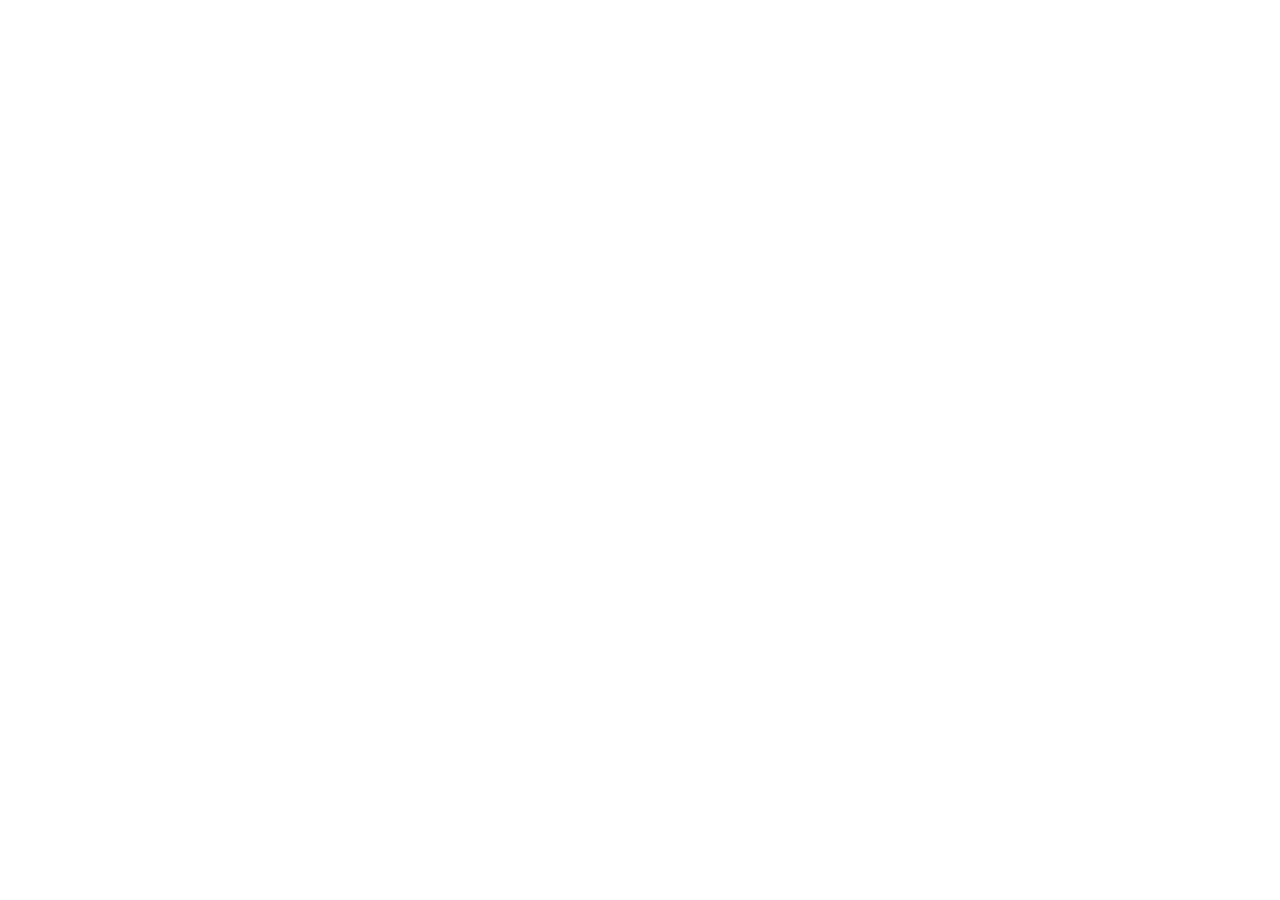
==== index.html @ 29944f05 "feat: initialize e-commerce platform project Set up project structure including React frontend,  Vit" ====
<!doctype html>
<html lang="en">
  <head>
    <meta charset="UTF-8" />
    <meta name="viewport" content="width=device-width, initial-scale=1.0" />
    <title>My Google AI Studio App</title>
  </head>
  <body>
    <div id="root"></div>
    <script type="module" src="/src/main.tsx"></script>
  </body>
</html>
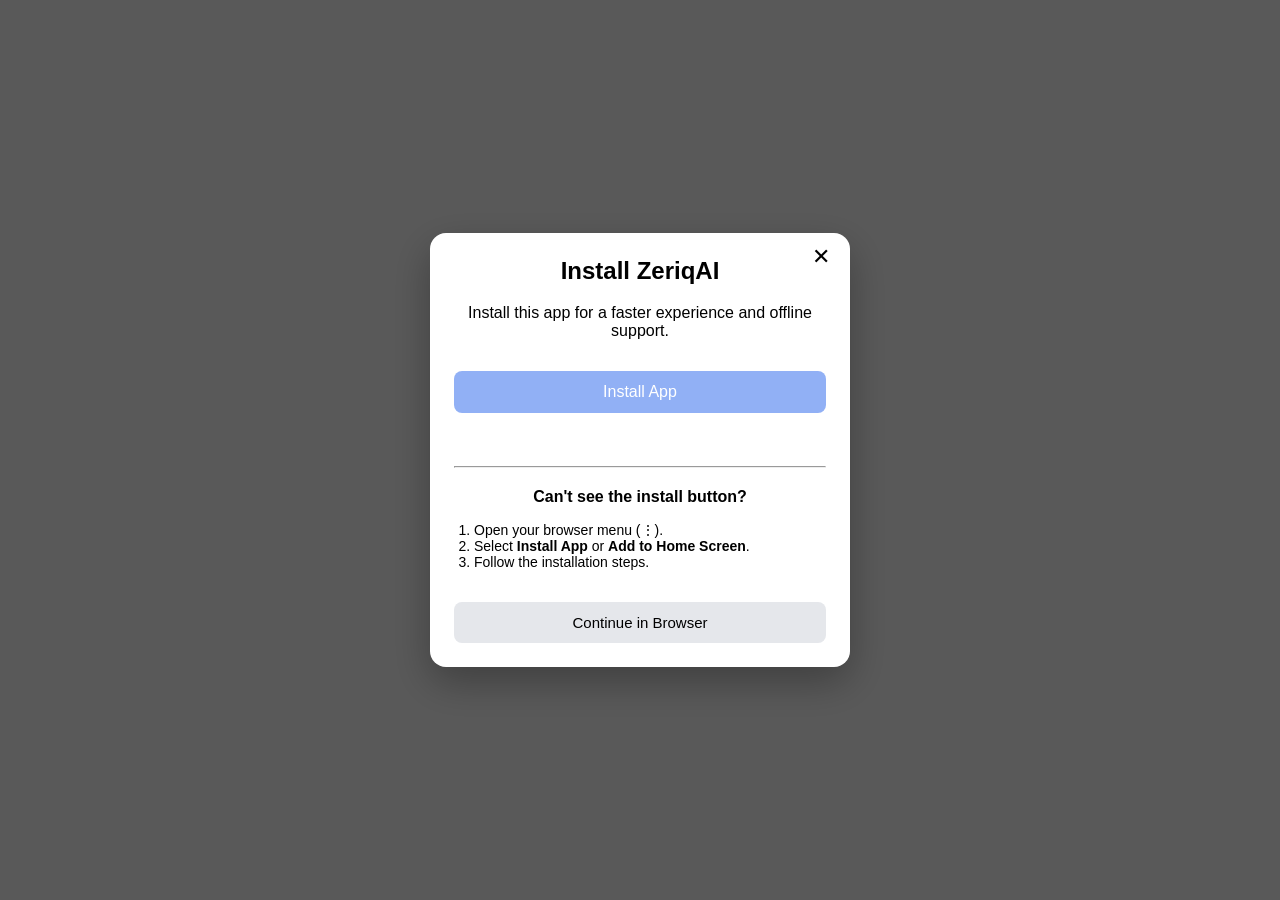
==== commit a05ff99c: "Update index.html" ====
--- a/index.html
+++ b/index.html
@@ -1,13 +1,275 @@
 <!doctype html>
 <html lang="en">
-  <head>
-    <meta charset="UTF-8" />
-    <meta name="viewport" content="width=device-width, initial-scale=1.0" />
-    <title>My Google AI Studio App</title>
-  </head>
-  <body>
-    <div id="root"></div>
-    <script type="module" src="/src/main.tsx"></script>
-  </body>
+<head>
+  <meta charset="UTF-8" />
+  <meta name="viewport" content="width=device-width, initial-scale=1.0" />
+  <link rel="manifest" href="/manifest.json" />
+
+  <title>My Google AI Studio App</title>
+
+  <style>
+    * {
+      box-sizing: border-box;
+      font-family: Arial, Helvetica, sans-serif;
+    }
+
+    #install-overlay {
+      position: fixed;
+      inset: 0;
+      background: rgba(0, 0, 0, 0.65);
+      display: none;
+      justify-content: center;
+      align-items: center;
+      z-index: 9999;
+    }
+
+    .install-card {
+      width: 90%;
+      max-width: 420px;
+      background: #fff;
+      border-radius: 16px;
+      padding: 24px;
+      text-align: center;
+      position: relative;
+      box-shadow: 0 15px 40px rgba(0, 0, 0, .3);
+    }
+
+    .close-btn {
+      position: absolute;
+      top: 10px;
+      right: 14px;
+      border: none;
+      background: transparent;
+      font-size: 22px;
+      cursor: pointer;
+    }
+
+    h2 {
+      margin-top: 0;
+    }
+
+    .install-btn {
+      width: 100%;
+      padding: 12px;
+      margin-top: 15px;
+      border: none;
+      border-radius: 8px;
+      background: #2563eb;
+      color: white;
+      font-size: 16px;
+      cursor: pointer;
+    }
+
+    .install-btn:disabled {
+      opacity: .5;
+      cursor: not-allowed;
+    }
+
+    .continue-btn {
+      width: 100%;
+      padding: 12px;
+      margin-top: 18px;
+      border: none;
+      border-radius: 8px;
+      background: #e5e7eb;
+      cursor: pointer;
+      font-size: 15px;
+    }
+
+    ol {
+      text-align: left;
+      font-size: 14px;
+      padding-left: 20px;
+    }
+
+    #install-overlay-status {
+      color: #666;
+      margin-top: 15px;
+      min-height: 18px;
+      font-size: 14px;
+    }
+
+    hr {
+      margin: 20px 0;
+    }
+  </style>
+</head>
+
+<body>
+
+  <div id="root"></div>
+
+  <!-- Install Overlay -->
+  <div id="install-overlay">
+    <div class="install-card">
+
+      <button
+        id="btn-install-dismiss"
+        class="close-btn">
+        ✕
+      </button>
+
+      <h2>Install ZeriqAI</h2>
+
+      <p>
+        Install this app for a faster experience and offline support.
+      </p>
+
+      <button
+        id="btn-install-app"
+        class="install-btn"
+        disabled>
+        Install App
+      </button>
+
+      <div id="install-overlay-status"></div>
+
+      <hr>
+
+      <p><b>Can't see the install button?</b></p>
+
+      <ol>
+        <li>Open your browser menu (⋮).</li>
+        <li>Select <b>Install App</b> or <b>Add to Home Screen</b>.</li>
+        <li>Follow the installation steps.</li>
+      </ol>
+
+      <button
+        id="btn-continue-browser"
+        class="continue-btn">
+        Continue in Browser
+      </button>
+
+    </div>
+  </div>
+
+  <!-- Register Service Worker -->
+  <script>
+    if ("serviceWorker" in navigator) {
+      window.addEventListener("load", () => {
+        navigator.serviceWorker
+          .register("/sw.js")
+          .then((reg) =>
+            console.log("ZeriqAI Service Worker Registered:", reg.scope)
+          )
+          .catch((err) =>
+            console.error("Service Worker Registration Failed:", err)
+          );
+      });
+    }
+  </script>
+
+  <!-- PWA Install Logic -->
+  <script>
+    (() => {
+
+      const overlay = document.getElementById("install-overlay");
+      const installBtn = document.getElementById("btn-install-app");
+      const statusEl = document.getElementById("install-overlay-status");
+      const dismissBtn = document.getElementById("btn-install-dismiss");
+      const continueBtn = document.getElementById("btn-continue-browser");
+
+      const DISMISS_KEY = "zeriqai-install-dismissed";
+
+      let deferredPrompt = null;
+
+      function isStandalone() {
+        return (
+          window.matchMedia("(display-mode: standalone)").matches ||
+          window.navigator.standalone === true
+        );
+      }
+
+      function showOverlay() {
+        overlay.style.display = "flex";
+      }
+
+      function hideOverlay() {
+        overlay.style.display = "none";
+      }
+
+      if (
+        !isStandalone() &&
+        sessionStorage.getItem(DISMISS_KEY) !== "1"
+      ) {
+        showOverlay();
+      }
+
+      window.addEventListener("beforeinstallprompt", (e) => {
+
+        e.preventDefault();
+
+        deferredPrompt = e;
+
+        installBtn.disabled = false;
+
+        console.log("Install Prompt Ready");
+
+      });
+
+      installBtn.addEventListener("click", async () => {
+
+        if (!deferredPrompt) {
+
+          statusEl.innerHTML =
+            "One-tap install isn't available.<br>Please use your browser menu and choose <b>Install App</b>.";
+
+          return;
+        }
+
+        installBtn.disabled = true;
+
+        deferredPrompt.prompt();
+
+        const { outcome } = await deferredPrompt.userChoice;
+
+        console.log("Install Result:", outcome);
+
+        if (outcome === "accepted") {
+
+          statusEl.textContent = "Installation successful.";
+
+        } else {
+
+          statusEl.textContent = "Installation cancelled.";
+
+          installBtn.disabled = false;
+        }
+
+        deferredPrompt = null;
+
+      });
+
+      window.addEventListener("appinstalled", () => {
+
+        console.log("PWA Installed");
+
+        hideOverlay();
+
+        deferredPrompt = null;
+
+      });
+
+      dismissBtn.addEventListener("click", () => {
+
+        sessionStorage.setItem(DISMISS_KEY, "1");
+
+        hideOverlay();
+
+      });
+
+      continueBtn.addEventListener("click", () => {
+
+        sessionStorage.setItem(DISMISS_KEY, "1");
+
+        hideOverlay();
+
+      });
+
+    })();
+  </script>
+
+  <script type="module" src="/src/main.tsx"></script>
+
+</body>
 </html>
-
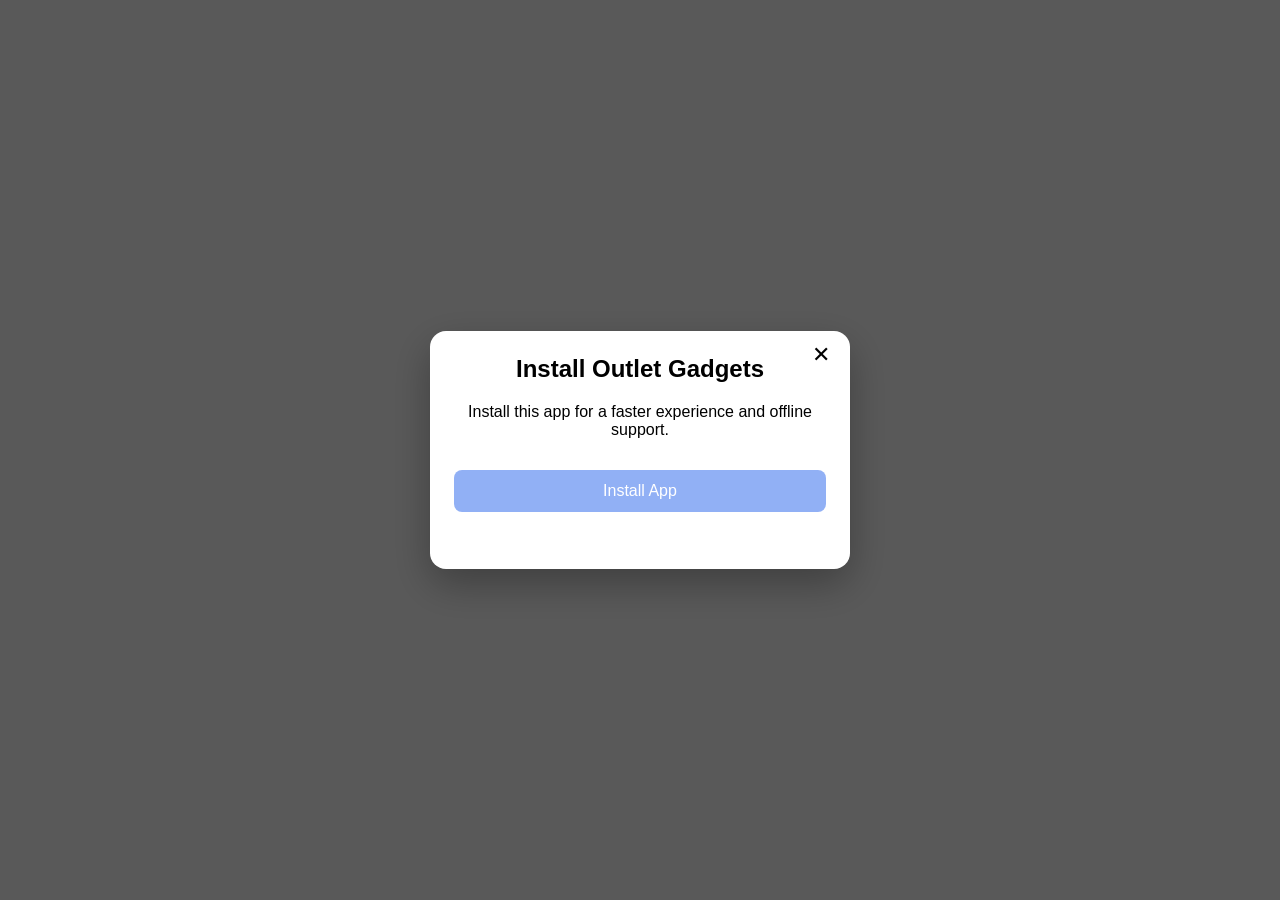
==== commit 5fb63a3d: "Update index.html" ====
--- a/index.html
+++ b/index.html
@@ -109,7 +109,7 @@
         ✕
       </button>
 
-      <h2>Install ZeriqAI</h2>
+      <h2>Install Outlet Gadgets</h2>
 
       <p>
         Install this app for a faster experience and offline support.
@@ -123,22 +123,6 @@
       </button>
 
       <div id="install-overlay-status"></div>
-
-      <hr>
-
-      <p><b>Can't see the install button?</b></p>
-
-      <ol>
-        <li>Open your browser menu (⋮).</li>
-        <li>Select <b>Install App</b> or <b>Add to Home Screen</b>.</li>
-        <li>Follow the installation steps.</li>
-      </ol>
-
-      <button
-        id="btn-continue-browser"
-        class="continue-btn">
-        Continue in Browser
-      </button>
 
     </div>
   </div>
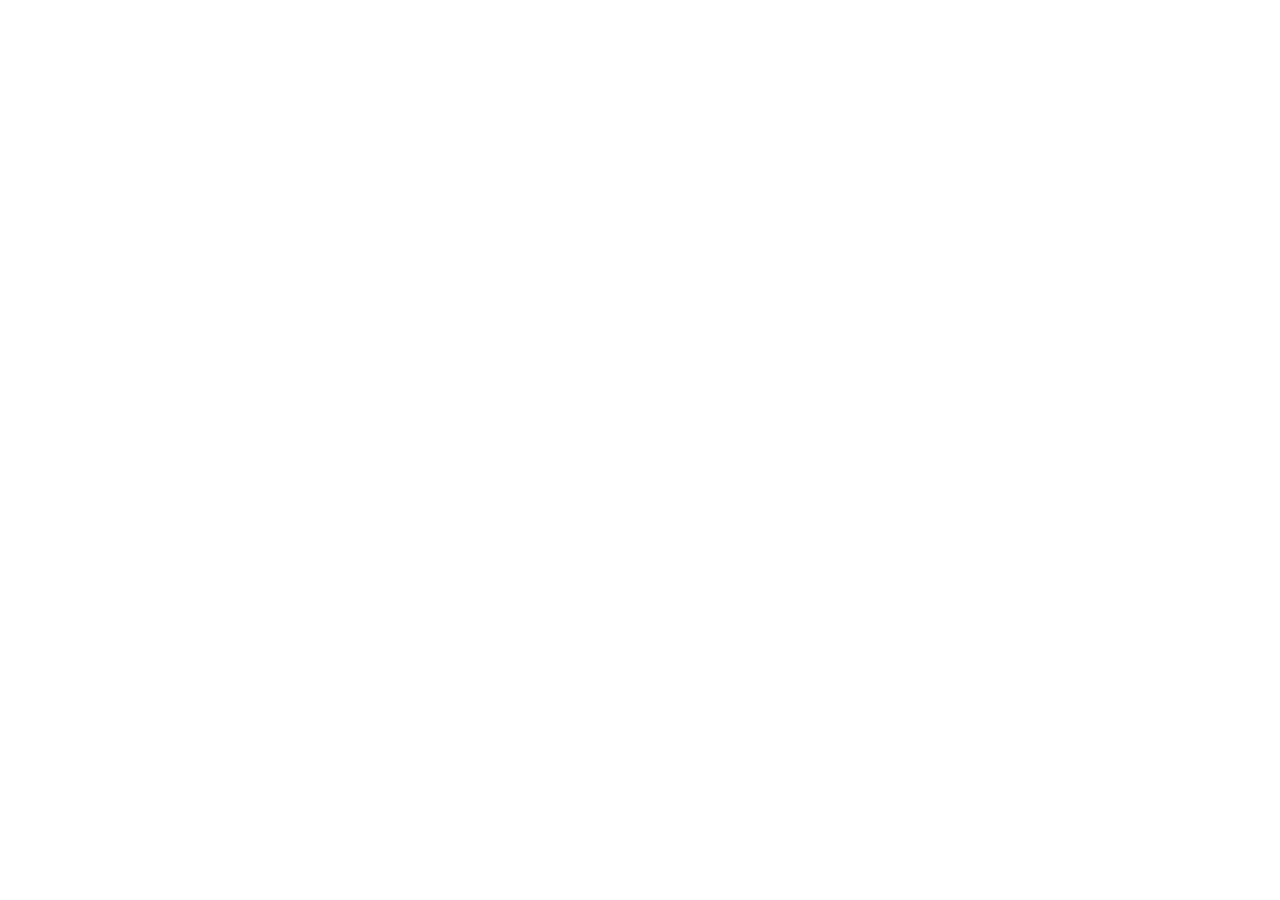
==== commit b3eb2b30: "refactor: improve mobile responsiveness Optimize layout for small screens by adjusting  the develope" ====
--- a/index.html
+++ b/index.html
@@ -1,259 +1,13 @@
 <!doctype html>
 <html lang="en">
-<head>
-  <meta charset="UTF-8" />
-  <meta name="viewport" content="width=device-width, initial-scale=1.0" />
-  <link rel="manifest" href="/manifest.json" />
+  <head>
+    <meta charset="UTF-8" />
+    <meta name="viewport" content="width=device-width, initial-scale=1.0" />
+    <title>My Google AI Studio App</title>
+  </head>
+  <body>
+    <div id="root"></div>
+    <script type="module" src="/src/main.tsx"></script>
+  </body>
+</html>
 
-  <title>My Google AI Studio App</title>
-
-  <style>
-    * {
-      box-sizing: border-box;
-      font-family: Arial, Helvetica, sans-serif;
-    }
-
-    #install-overlay {
-      position: fixed;
-      inset: 0;
-      background: rgba(0, 0, 0, 0.65);
-      display: none;
-      justify-content: center;
-      align-items: center;
-      z-index: 9999;
-    }
-
-    .install-card {
-      width: 90%;
-      max-width: 420px;
-      background: #fff;
-      border-radius: 16px;
-      padding: 24px;
-      text-align: center;
-      position: relative;
-      box-shadow: 0 15px 40px rgba(0, 0, 0, .3);
-    }
-
-    .close-btn {
-      position: absolute;
-      top: 10px;
-      right: 14px;
-      border: none;
-      background: transparent;
-      font-size: 22px;
-      cursor: pointer;
-    }
-
-    h2 {
-      margin-top: 0;
-    }
-
-    .install-btn {
-      width: 100%;
-      padding: 12px;
-      margin-top: 15px;
-      border: none;
-      border-radius: 8px;
-      background: #2563eb;
-      color: white;
-      font-size: 16px;
-      cursor: pointer;
-    }
-
-    .install-btn:disabled {
-      opacity: .5;
-      cursor: not-allowed;
-    }
-
-    .continue-btn {
-      width: 100%;
-      padding: 12px;
-      margin-top: 18px;
-      border: none;
-      border-radius: 8px;
-      background: #e5e7eb;
-      cursor: pointer;
-      font-size: 15px;
-    }
-
-    ol {
-      text-align: left;
-      font-size: 14px;
-      padding-left: 20px;
-    }
-
-    #install-overlay-status {
-      color: #666;
-      margin-top: 15px;
-      min-height: 18px;
-      font-size: 14px;
-    }
-
-    hr {
-      margin: 20px 0;
-    }
-  </style>
-</head>
-
-<body>
-
-  <div id="root"></div>
-
-  <!-- Install Overlay -->
-  <div id="install-overlay">
-    <div class="install-card">
-
-      <button
-        id="btn-install-dismiss"
-        class="close-btn">
-        ✕
-      </button>
-
-      <h2>Install Outlet Gadgets</h2>
-
-      <p>
-        Install this app for a faster experience and offline support.
-      </p>
-
-      <button
-        id="btn-install-app"
-        class="install-btn"
-        disabled>
-        Install App
-      </button>
-
-      <div id="install-overlay-status"></div>
-
-    </div>
-  </div>
-
-  <!-- Register Service Worker -->
-  <script>
-    if ("serviceWorker" in navigator) {
-      window.addEventListener("load", () => {
-        navigator.serviceWorker
-          .register("/sw.js")
-          .then((reg) =>
-            console.log("ZeriqAI Service Worker Registered:", reg.scope)
-          )
-          .catch((err) =>
-            console.error("Service Worker Registration Failed:", err)
-          );
-      });
-    }
-  </script>
-
-  <!-- PWA Install Logic -->
-  <script>
-    (() => {
-
-      const overlay = document.getElementById("install-overlay");
-      const installBtn = document.getElementById("btn-install-app");
-      const statusEl = document.getElementById("install-overlay-status");
-      const dismissBtn = document.getElementById("btn-install-dismiss");
-      const continueBtn = document.getElementById("btn-continue-browser");
-
-      const DISMISS_KEY = "zeriqai-install-dismissed";
-
-      let deferredPrompt = null;
-
-      function isStandalone() {
-        return (
-          window.matchMedia("(display-mode: standalone)").matches ||
-          window.navigator.standalone === true
-        );
-      }
-
-      function showOverlay() {
-        overlay.style.display = "flex";
-      }
-
-      function hideOverlay() {
-        overlay.style.display = "none";
-      }
-
-      if (
-        !isStandalone() &&
-        sessionStorage.getItem(DISMISS_KEY) !== "1"
-      ) {
-        showOverlay();
-      }
-
-      window.addEventListener("beforeinstallprompt", (e) => {
-
-        e.preventDefault();
-
-        deferredPrompt = e;
-
-        installBtn.disabled = false;
-
-        console.log("Install Prompt Ready");
-
-      });
-
-      installBtn.addEventListener("click", async () => {
-
-        if (!deferredPrompt) {
-
-          statusEl.innerHTML =
-            "One-tap install isn't available.<br>Please use your browser menu and choose <b>Install App</b>.";
-
-          return;
-        }
-
-        installBtn.disabled = true;
-
-        deferredPrompt.prompt();
-
-        const { outcome } = await deferredPrompt.userChoice;
-
-        console.log("Install Result:", outcome);
-
-        if (outcome === "accepted") {
-
-          statusEl.textContent = "Installation successful.";
-
-        } else {
-
-          statusEl.textContent = "Installation cancelled.";
-
-          installBtn.disabled = false;
-        }
-
-        deferredPrompt = null;
-
-      });
-
-      window.addEventListener("appinstalled", () => {
-
-        console.log("PWA Installed");
-
-        hideOverlay();
-
-        deferredPrompt = null;
-
-      });
-
-      dismissBtn.addEventListener("click", () => {
-
-        sessionStorage.setItem(DISMISS_KEY, "1");
-
-        hideOverlay();
-
-      });
-
-      continueBtn.addEventListener("click", () => {
-
-        sessionStorage.setItem(DISMISS_KEY, "1");
-
-        hideOverlay();
-
-      });
-
-    })();
-  </script>
-
-  <script type="module" src="/src/main.tsx"></script>
-
-</body>
-</html>
